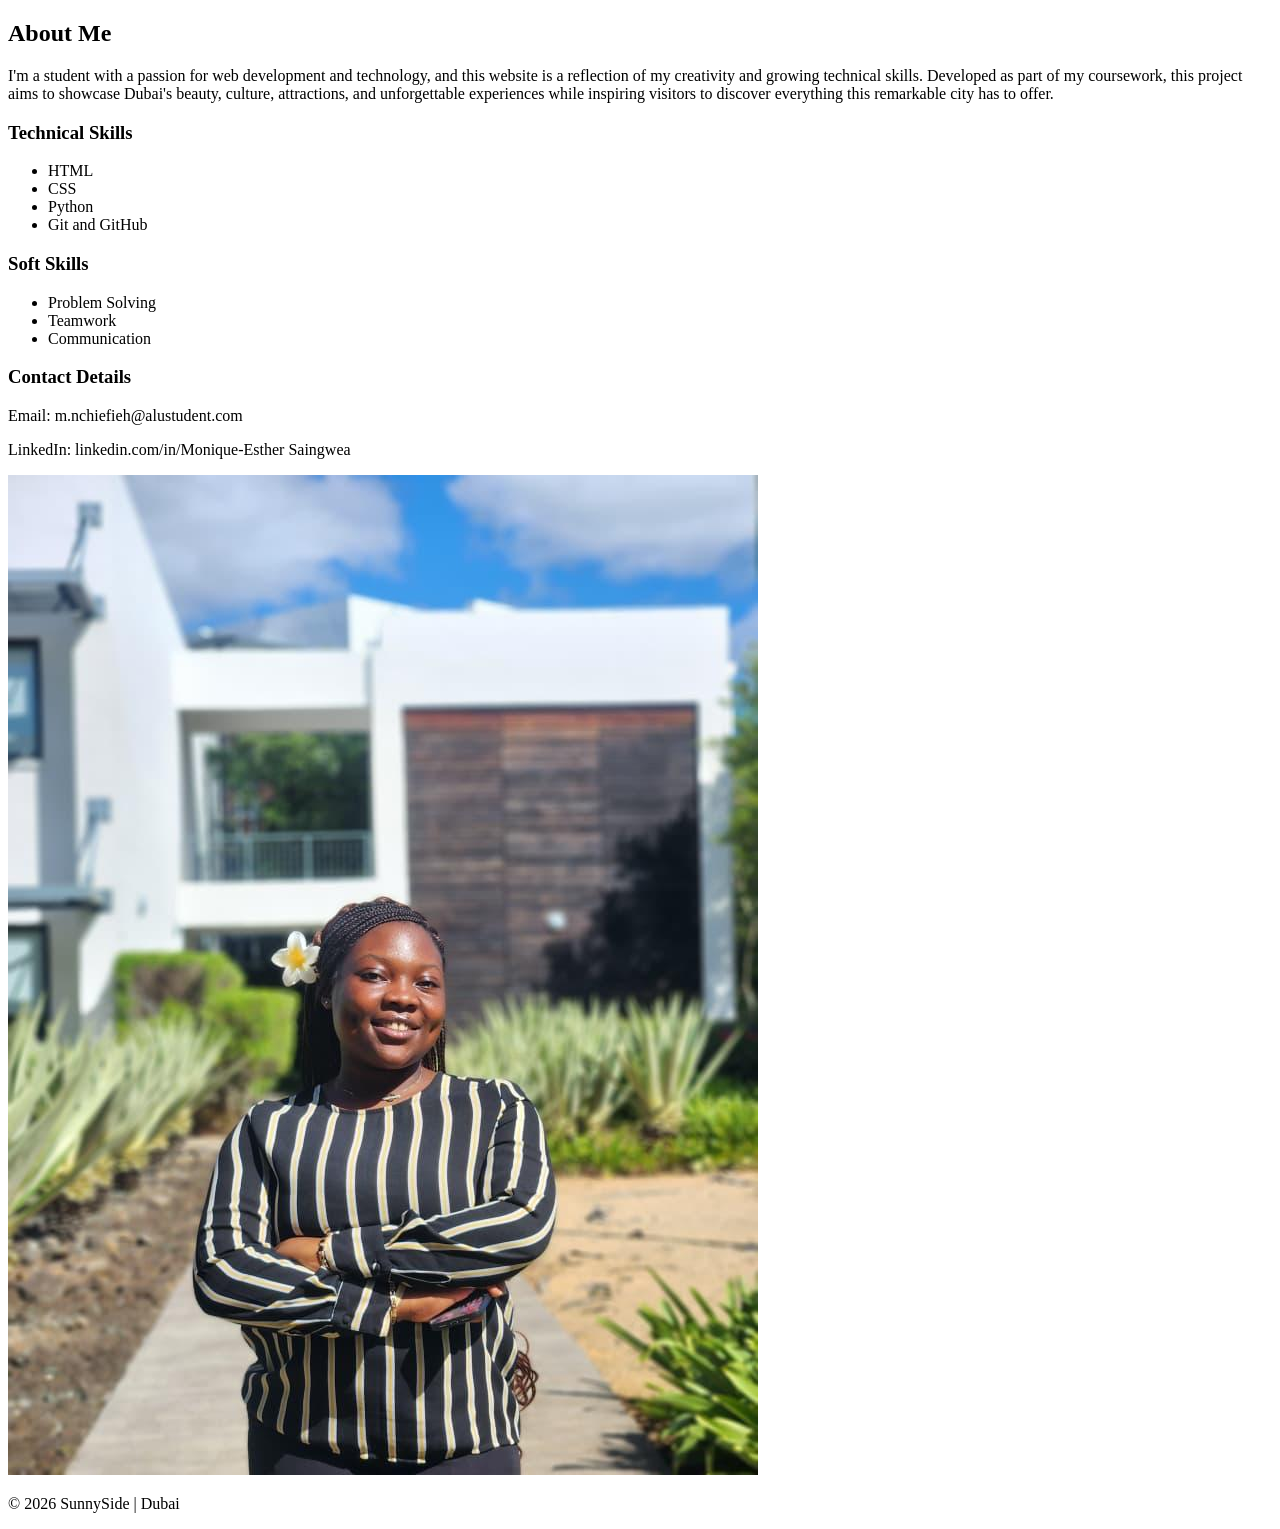
==== about.html @ 390d4281 "Initail website structure" ====
<!DOCTYPE html>
<html lang="en">
<head>
    <meta charset="UTF-8">
    <meta name="viewport" content="width=device-width, initial-scale=1.0">
    <title>Document</title>
</head>
<body>
    <main>
        <section>
        <h2>About Me</h2>

<p>
    I'm a student with a passion for web development and technology, and this website is a reflection of my creativity and growing technical skills. Developed as part of my coursework, this project aims to showcase Dubai's beauty, culture, attractions, and unforgettable experiences while inspiring visitors to discover everything this remarkable city has to offer.
</p>
</section>
<section>
<h3>Technical Skills</h3>

<ul>
    <li>HTML</li>
    <li>CSS</li>
    <li>Python</li>
    <li>Git and GitHub</li>
</ul>
<h3>Soft Skills</h3>

<ul>
    <li>Problem Solving</li>
    <li>Teamwork</li>
    <li>Communication</li>
</ul>
</section>
<section>
<h3>Contact Details</h3>

<p>Email: m.nchiefieh@alustudent.com</p>

<p>LinkedIn: linkedin.com/in/Monique-Esther Saingwea</p>

<img src="images/profile.jpg" alt="Profile picture">
</section>
    </main>
   <footer>
    <p>&copy; 2026 SunnySide | Dubai</p>
</footer> 
</body>
</html>
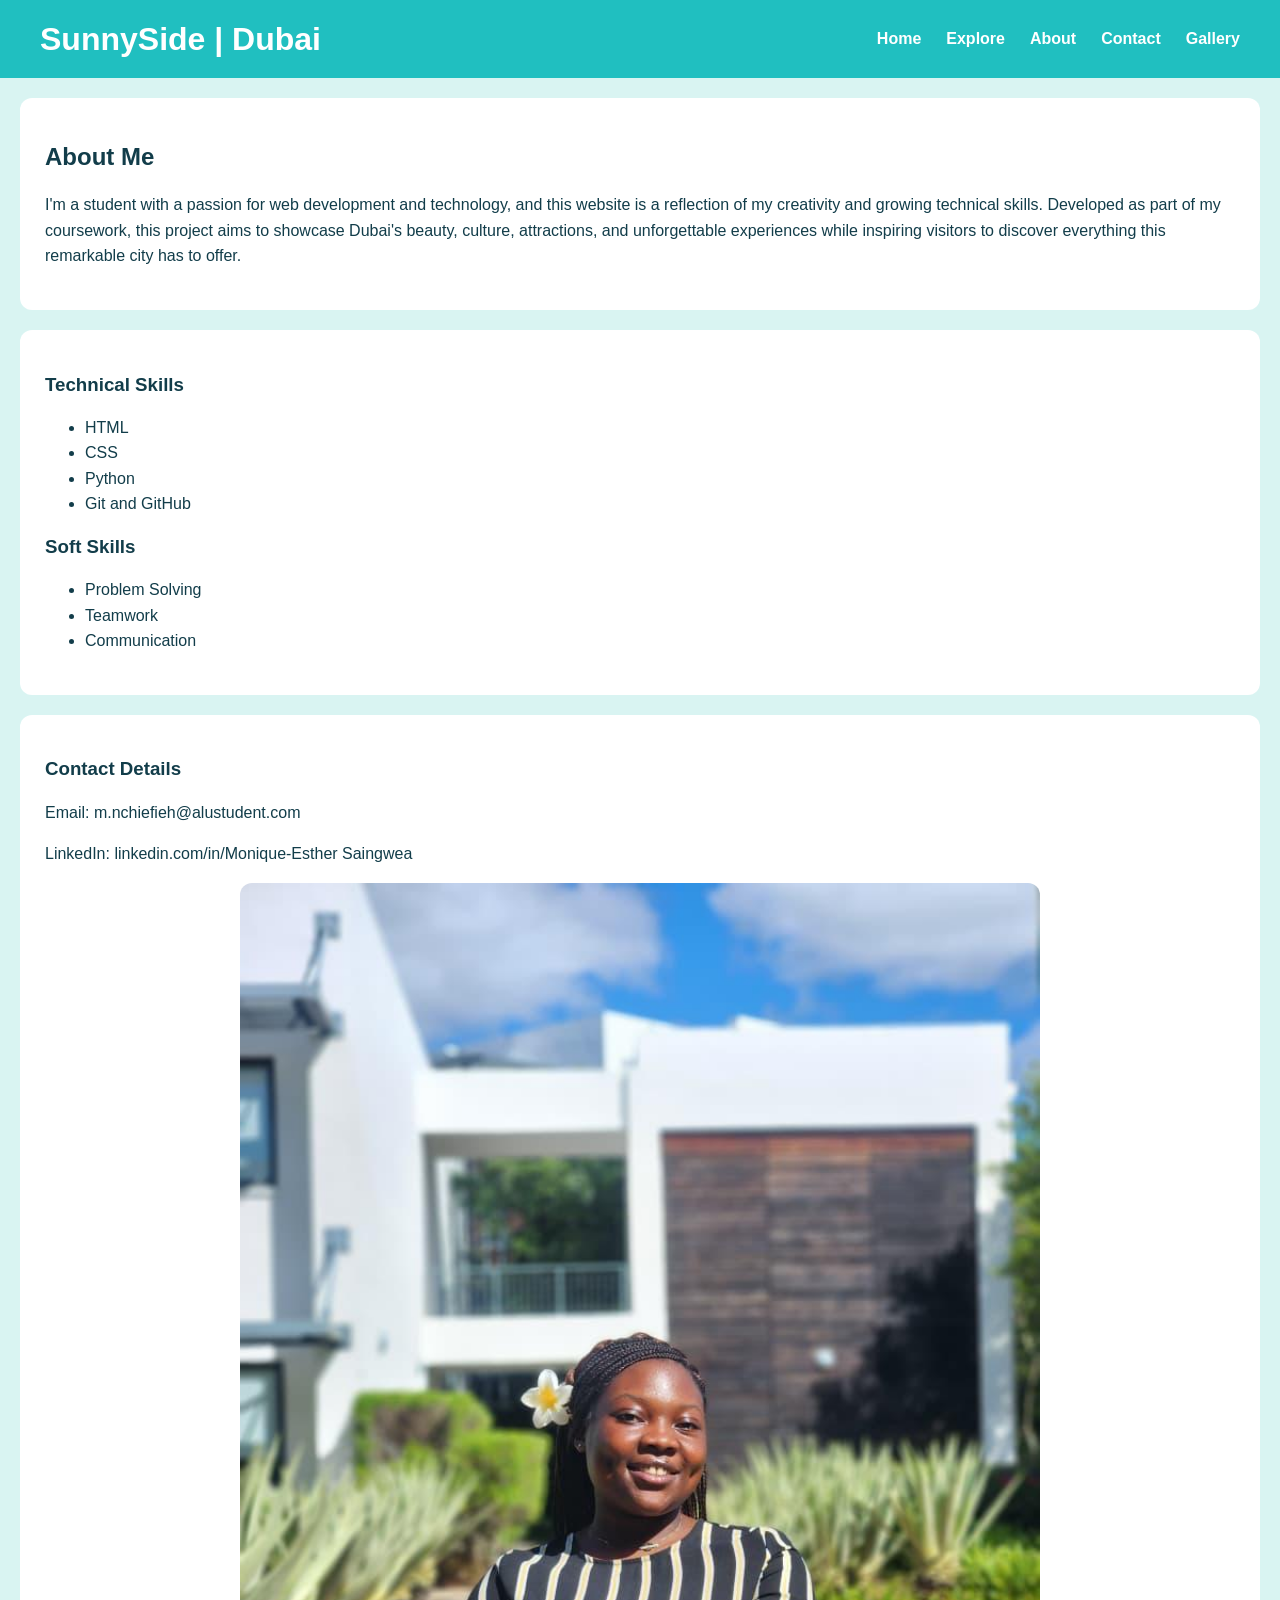
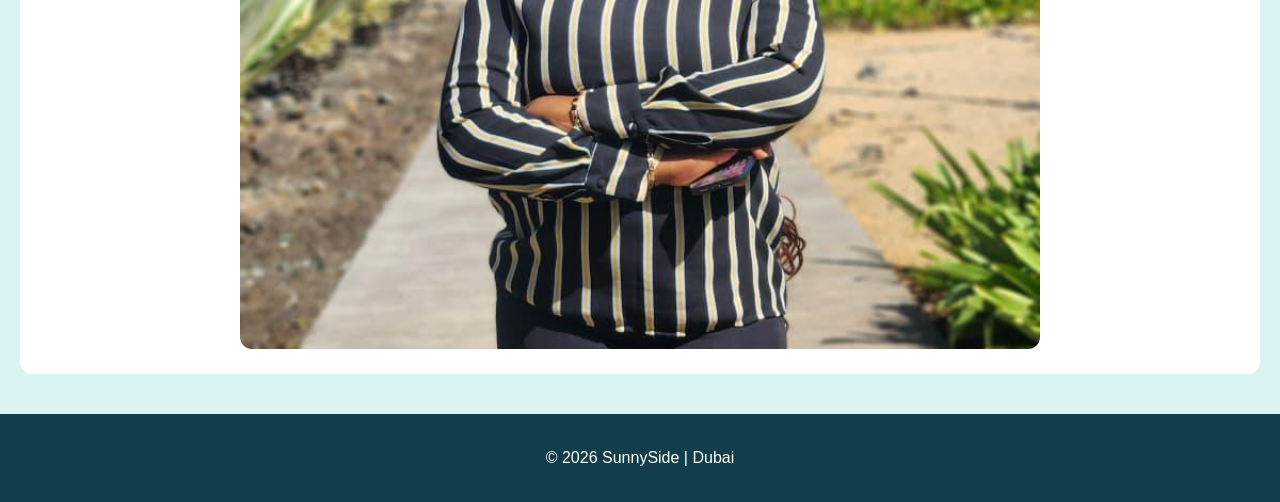
==== commit d6d7213c: "linking all html to css" ====
--- a/about.html
+++ b/about.html
@@ -3,9 +3,20 @@
 <head>
     <meta charset="UTF-8">
     <meta name="viewport" content="width=device-width, initial-scale=1.0">
-    <title>Document</title>
+            <title>About | Dubai</title>
+            <link rel="stylesheet" href="css/style.css">
 </head>
 <body>
+    <header>
+        <h1>SunnySide | Dubai</h1>
+        <nav>
+            <a href="index.html">Home</a>
+            <a href="explore.html">Explore</a>
+            <a href="about.html">About</a>
+            <a href="contact.html">Contact</a>
+            <a href="gallery.html">Gallery</a>
+        </nav>
+    </header>
     <main>
         <section>
         <h2>About Me</h2>
--- a/css/style.css
+++ b/css/style.css
@@ -0,0 +1,94 @@
+
+/* 1. WEBSITE COLOURS */
+:root {
+    --turquoise: #20BFC0;
+    --seafoam: #A9E8E5;
+    --ocean-mist: #D9F4F2;
+    --deep-ocean: #123D4A;
+    --warm-sand: #FFF3D6;
+    --white: #FFFFFF;
+}
+
+/* 2. GENERAL PAGE STYLING */
+body {
+    font-family: Arial, sans-serif;
+    margin: 0;
+    padding: 0;
+    background-color: var(--ocean-mist);
+    color: var(--deep-ocean);
+    line-height: 1.6;
+}
+
+/* 3. HEADER */
+
+header {
+    background-color: var(--turquoise);
+    color: var(--white);
+    padding: 20px 40px;
+
+    display: flex;
+    justify-content: space-between;
+    align-items: center;
+}
+
+
+header h1 {
+    color: var(--white);
+    margin: 0;
+}
+
+/* 4. NAVIGATION */
+
+nav {
+    display: flex;
+    gap: 25px;
+}
+
+nav a {
+    color: var(--white);
+    text-decoration: none;
+    font-weight: bold;
+    transition: color 0.3s ease;
+}
+
+nav a:hover {
+    color: var(--deep-ocean);
+}
+
+
+/* 5. MAIN CONTENT */
+main {
+    padding: 20px;
+}
+
+/* 6. IMAGES */
+img {
+    width: 100%;
+    max-width: 800px;
+    height: auto;
+    display: block;
+    margin: 0 auto;
+    border-radius: 12px;
+}
+
+/* 7. SECTIONS */
+section {
+    background-color: var(--white);
+    padding: 25px;
+    margin-bottom: 20px;
+    border-radius: 12px;
+}
+
+/* 8. HEADINGS */
+h1, h2, h3 {
+    color: var(--deep-ocean);
+    line-height: 1.2;
+}
+
+/* 9. FOOTER */
+footer {
+    background-color: var(--deep-ocean);
+    color: var(--white);
+    text-align: center;
+    padding: 15px;
+}
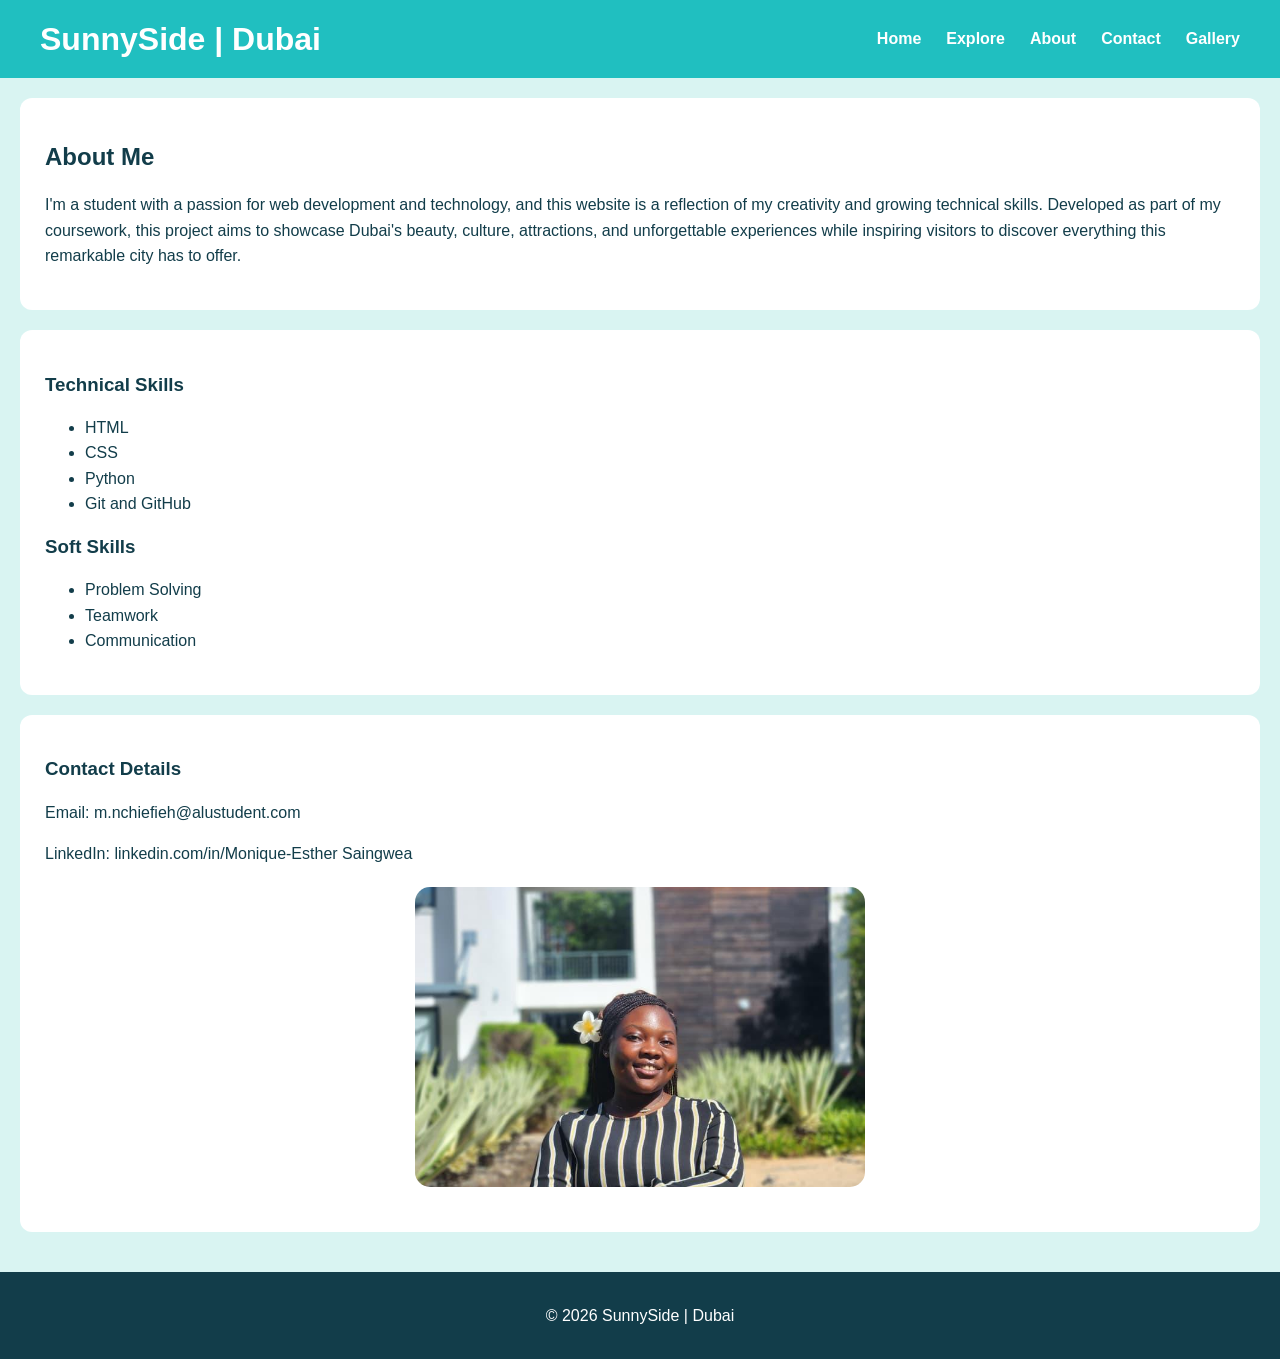
==== commit 3da14e90: "Resizing images" ====
--- a/about.html
+++ b/about.html
@@ -49,7 +49,7 @@
 
 <p>LinkedIn: linkedin.com/in/Monique-Esther Saingwea</p>
 
-<img src="images/profile.jpg" alt="Profile picture">
+<img class="about-image" src="images/profile.jpg" alt="Profile picture">
 </section>
     </main>
    <footer>
--- a/css/style.css
+++ b/css/style.css
@@ -79,6 +79,22 @@
     border-radius: 12px;
 }
 
+/* HERO BANNER */
+.hero-banner {
+    padding: 0;
+    overflow: hidden;
+    background-color: transparent;
+}
+
+.hero-banner img {
+    width: 100%;
+    max-width: none;
+    height: 420px;
+    object-fit: cover;
+    border-radius: 12px;
+}
+
+
 /* 8. HEADINGS */
 h1, h2, h3 {
     color: var(--deep-ocean);
@@ -92,3 +108,106 @@
     text-align: center;
     padding: 15px;
 }
+
+/* WELCOME SECTION */
+.welcome {
+    background-color: var(--seafoam);
+    text-align: center;
+    padding: 50px 30px;
+    margin-top: 25px;
+}
+
+.welcome h2 {
+    color: var(--deep-ocean);
+    font-size: 36px;
+    margin-bottom: 15px;
+}
+
+.welcome p {
+    max-width: 750px;
+    margin: 0 auto;
+    font-size: 17px;
+    line-height: 1.8;
+}
+
+/* WHY VISIT DUBAI SECTION */
+.reasons {
+    background-color: var(--white);
+    padding: 40px;
+}
+
+.reasons h2 {
+    text-align: center;
+    font-size: 30px;
+    color: var(--deep-ocean);
+    margin-bottom: 25px;
+}
+
+.reasons ul {
+    max-width: 850px;
+    margin: 0 auto;
+    padding-left: 25px;
+}
+
+.reasons li {
+    margin-bottom: 18px;
+    font-size: 16px;
+    line-height: 1.8;
+}
+
+/* RESPONSIVE DESIGN */
+@media (max-width: 768px) {
+
+    header {
+        flex-direction: column;
+        gap: 15px;
+        padding: 20px;
+    }
+
+    nav {
+        flex-wrap: wrap;
+        justify-content: center;
+        gap: 12px;
+    }
+
+    main {
+        padding: 12px;
+    }
+
+    .hero-banner img {
+        height: 260px;
+    }
+
+    .welcome {
+        padding: 35px 20px;
+    }
+
+    .welcome h2 {
+        font-size: 28px;
+    }
+
+    .reasons {
+        padding: 25px 15px;
+    }
+
+}
+/* EXPLORE PAGE IMAGES */
+.explore-image {
+    width: 100%;
+    max-width: 350px;
+    height: 230px;
+    object-fit: cover;
+    border-radius: 12px;
+    display: block;
+    margin: 15px auto;
+}
+/* ABOUT PAGE IMAGE */
+.about-image {
+    width: 100%;
+    max-width: 450px;
+    height: 300px;
+    object-fit: cover;
+    border-radius: 15px;
+    display: block;
+    margin: 20px auto;
+}
